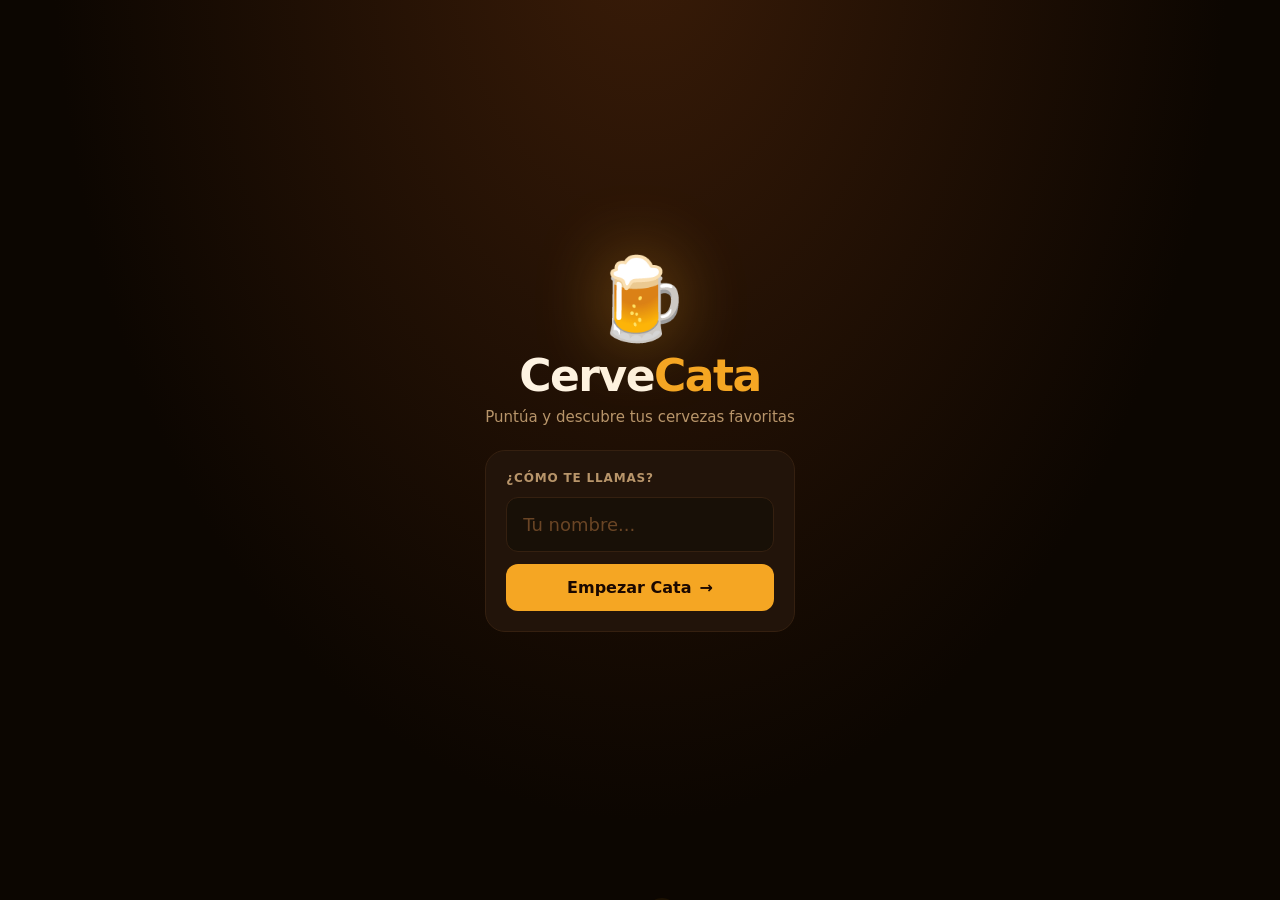
==== index.html @ 9f0ba377 "primer commit" ====
<!DOCTYPE html>
<html lang="es">
<head>
  <meta charset="UTF-8">
  <meta name="viewport" content="width=device-width, initial-scale=1.0, maximum-scale=1.0, user-scalable=no">
  <meta name="theme-color" content="#0c0601">
  <meta name="apple-mobile-web-app-capable" content="yes">
  <meta name="apple-mobile-web-app-status-bar-style" content="black-translucent">
  <meta name="description" content="La app para catar cervezas como un profesional">
  <title>CerveCata 🍺</title>
  <link rel="stylesheet" href="css/styles.css">
</head>
<body>

<div id="app">

  <!-- ══════════════════════════════════
       PANTALLA 1 — BIENVENIDA
       ══════════════════════════════════ -->
  <section id="screen-welcome" class="screen active">
    <div class="welcome-bg">
      <div class="bubbles" id="bubbles"></div>
    </div>

    <div class="welcome-content">
      <div class="logo-area">
        <span class="logo-icon">🍺</span>
        <h1 class="app-title">Cerve<span class="accent">Cata</span></h1>
        <p class="app-subtitle">Puntúa y descubre tus cervezas favoritas</p>
      </div>

      <!-- Tarjeta retomar sesión (visible si hay cookie) -->
      <div id="resume-card" class="card resume-card hidden">
        <div class="resume-header">
          <span class="resume-icon">👋</span>
          <div>
            <p class="resume-text">Hola de nuevo, <strong id="resume-name"></strong></p>
            <p class="resume-detail" id="resume-detail">Tienes una cata en progreso</p>
          </div>
        </div>
        <div class="resume-actions">
          <button id="btn-resume" class="btn btn-primary">Retomar cata</button>
          <button id="btn-discard" class="btn btn-ghost btn-sm">Nueva sesión</button>
        </div>
      </div>

      <!-- Formulario de inicio -->
      <div id="new-form" class="card form-card">
        <label class="form-label" for="input-name">¿Cómo te llamas?</label>
        <input
          type="text"
          id="input-name"
          class="form-input"
          placeholder="Tu nombre..."
          maxlength="30"
          autocomplete="off"
          autocorrect="off"
          spellcheck="false"
        >
        <button id="btn-start" class="btn btn-primary btn-full">
          Empezar Cata <span class="btn-arrow">→</span>
        </button>
      </div>
    </div>
  </section>


  <!-- ══════════════════════════════════
       PANTALLA 2 — CATA
       ══════════════════════════════════ -->
  <section id="screen-tasting" class="screen">

    <header class="tasting-header">
      <span class="header-name" id="header-name">Catador</span>
      <div class="progress-dots" id="progress-dots"></div>
      <span class="header-progress" id="header-progress">1/1</span>
    </header>

    <div class="progress-track">
      <div class="progress-fill" id="progress-fill"></div>
    </div>

    <div class="beer-stage">
      <div class="beer-card">

        <!-- Imagen de la cerveza -->
        <div class="beer-img-wrap" id="beer-img-wrap">
          <img id="beer-img" class="beer-img" src="" alt="" aria-hidden="true">
        </div>

        <!-- Cabecera de la cerveza -->
        <div class="beer-card-top">
          <div class="beer-badge" id="beer-badge">#01</div>
          <div class="beer-info">
            <h2 class="beer-title" id="beer-title">Nombre de la Cerveza</h2>
          </div>
          <div class="beer-check" id="beer-check">✓</div>
        </div>

        <!-- Puntuación 1-10 -->
        <div class="score-area">
          <div class="score-label-row">
            <span class="field-label">Puntuación</span>
            <span class="score-current" id="score-current">—</span>
          </div>
          <div class="score-grid" id="score-grid">
            <!-- Botones 1-10 generados por JS -->
          </div>
          <div class="score-vibe" id="score-vibe"></div>
        </div>

        <!-- Comentario -->
        <div class="comment-area">
          <label class="field-label" for="beer-comment">Notas de cata</label>
          <textarea
            id="beer-comment"
            class="comment-input"
            placeholder="Aroma, sabor, final en boca..."
            rows="3"
          ></textarea>
        </div>

      </div>
    </div>

    <!-- Navegación prev/next -->
    <div class="tasting-footer">
      <button id="btn-prev" class="btn btn-nav btn-ghost" disabled>
        ← Anterior
      </button>
      <button id="btn-next" class="btn btn-nav btn-primary">
        Siguiente →
      </button>
    </div>

    <!-- Botón finalizar -->
    <div class="finish-area">
      <button id="btn-finish" class="btn btn-finish">
        🏁 Finalizar — <span id="rated-count">0</span>/<span id="total-count">0</span> catadas
      </button>
    </div>

  </section>


  <!-- ══════════════════════════════════
       PANTALLA 3 — RESULTADOS
       ══════════════════════════════════ -->
  <section id="screen-results" class="screen">

    <div class="results-top">
      <div class="results-hero">
        <span class="trophy-icon">🏆</span>
        <h2 class="results-title">Cata Completada</h2>
        <p class="results-by" id="results-by">Por Samuel · 20 mar 2026</p>
      </div>

      <div class="stats-row">
        <div class="stat-pill">
          <span class="stat-num" id="stat-avg">—</span>
          <span class="stat-lbl">Media</span>
        </div>
        <div class="stat-pill stat-pill--best">
          <span class="stat-num" id="stat-best">—</span>
          <span class="stat-lbl">🥇 Mejor</span>
        </div>
        <div class="stat-pill stat-pill--worst">
          <span class="stat-num" id="stat-worst">—</span>
          <span class="stat-lbl">📉 Peor</span>
        </div>
      </div>
    </div>

    <!-- Gráfica -->
    <div class="chart-card card">
      <h3 class="section-label">Puntuaciones</h3>
      <div class="chart-wrapper" id="chart-wrapper">
        <canvas id="results-chart"></canvas>
      </div>
    </div>

    <!-- Lista detallada -->
    <div class="results-list" id="results-list"></div>

    <!-- Exportar -->
    <div class="export-card card">
      <h3 class="section-label">Guardar resultados</h3>
      <div class="export-buttons">
        <button id="btn-download" class="btn btn-export">
          <span class="export-icon">⬇</span>
          <span class="export-text">
            <strong>Descargar JSON</strong>
            <small>Para análisis posterior</small>
          </span>
        </button>
        <button id="btn-whatsapp" class="btn btn-export btn-wa">
          <span class="export-icon">📱</span>
          <span class="export-text">
            <strong>Compartir WhatsApp</strong>
            <small>Enviar al grupo</small>
          </span>
        </button>
      </div>
    </div>

    <button id="btn-new-tasting" class="btn btn-ghost btn-full btn-new">
      ↩ Nueva Cata
    </button>

  </section>

</div><!-- #app -->

<script src="https://cdn.jsdelivr.net/npm/chart.js@4.4.0/dist/chart.umd.min.js"></script>
<script src="js/app.js"></script>
</body>
</html>
---- css/styles.css ----
/* ═══════════════════════════════════════════════════════
   CERVE CATA — Estilos
   Dark mode · Mobile-first · Beer aesthetic
   ═══════════════════════════════════════════════════════ */

:root {
  /* Colores base */
  --bg:           #0c0601;
  --surface:      #181007;
  --card:         #22140a;
  --card-hover:   #2c1b0e;
  --border:       #352010;
  --border-lit:   #553520;

  /* Acento ámbar */
  --amber:        #f5a623;
  --amber-dark:   #c47c0a;
  --amber-glow:   rgba(245, 166, 35, 0.15);
  --amber-soft:   rgba(245, 166, 35, 0.07);

  /* Textos */
  --cream:        #fef3e2;
  --tan:          #b8956a;
  --muted:        #6a4525;

  /* Semáforo */
  --green:        #4ade80;
  --yellow:       #fbbf24;
  --red:          #f87171;

  /* Layout */
  --font:         -apple-system, BlinkMacSystemFont, 'Segoe UI', system-ui, sans-serif;
  --radius:       20px;
  --radius-sm:    12px;
  --radius-xs:    8px;
  --shadow:       0 16px 48px rgba(0, 0, 0, 0.7);
  --shadow-sm:    0 4px 16px rgba(0, 0, 0, 0.4);
  --t:            0.2s ease;
}

/* ─── RESET ──────────────────────────── */
*, *::before, *::after { box-sizing: border-box; margin: 0; padding: 0; }

html, body {
  height: 100%;
  overflow: hidden;
}

body {
  font-family: var(--font);
  background: var(--bg);
  color: var(--cream);
  -webkit-font-smoothing: antialiased;
  -webkit-text-size-adjust: 100%;
}

#app {
  height: 100vh;
  height: 100dvh;
  position: relative;
  overflow: hidden;
}

/* ─── PANTALLAS ──────────────────────── */
.screen {
  position: absolute;
  inset: 0;
  display: flex;
  flex-direction: column;
  overflow-x: hidden;
  overflow-y: auto;
  opacity: 0;
  pointer-events: none;
  transform: translateX(40px);
  transition: opacity 0.3s ease, transform 0.3s ease;
  scrollbar-width: thin;
  scrollbar-color: var(--border-lit) transparent;
}

.screen::-webkit-scrollbar { width: 4px; }
.screen::-webkit-scrollbar-thumb { background: var(--border-lit); border-radius: 2px; }

.screen.active {
  opacity: 1;
  pointer-events: all;
  transform: translateX(0);
}

.screen.slide-out {
  opacity: 0;
  transform: translateX(-40px);
  pointer-events: none;
}

/* ─── CARDS ──────────────────────────── */
.card {
  background: var(--card);
  border: 1px solid var(--border);
  border-radius: var(--radius);
  padding: 20px;
}

/* ─── BOTONES ────────────────────────── */
.btn {
  display: inline-flex;
  align-items: center;
  justify-content: center;
  gap: 8px;
  padding: 14px 24px;
  border-radius: var(--radius-sm);
  border: none;
  cursor: pointer;
  font-family: var(--font);
  font-size: 16px;
  font-weight: 600;
  transition: all var(--t);
  user-select: none;
  -webkit-tap-highlight-color: transparent;
  white-space: nowrap;
}

.btn:active { transform: scale(0.97); }

.btn-primary {
  background: var(--amber);
  color: #1a0800;
}
.btn-primary:hover { background: var(--amber-dark); }

.btn-ghost {
  background: transparent;
  color: var(--tan);
  border: 1px solid var(--border);
}
.btn-ghost:hover { border-color: var(--amber); color: var(--amber); }

.btn-full { width: 100%; }
.btn-sm { padding: 8px 16px; font-size: 14px; }

.btn-arrow { font-style: normal; }

/* Shake para input vacío */
@keyframes shake {
  0%, 100% { transform: translateX(0); }
  20%, 60%  { transform: translateX(-6px); }
  40%, 80%  { transform: translateX(6px); }
}
.shake {
  animation: shake 0.45s ease;
  border-color: var(--red) !important;
}

.hidden { display: none !important; }


/* ══════════════════════════════════════════
   PANTALLA 1 — BIENVENIDA
   ══════════════════════════════════════════ */

#screen-welcome { overflow-y: auto; }

.welcome-bg {
  position: fixed;
  inset: 0;
  background: radial-gradient(ellipse at 50% -10%, #3a1c08 0%, var(--bg) 65%);
  pointer-events: none;
  z-index: 0;
}

/* Burbujas animadas */
.bubbles { position: absolute; inset: 0; overflow: hidden; }

.bubble {
  position: absolute;
  bottom: -30px;
  border-radius: 50%;
  background: rgba(245, 166, 35, 0.07);
  animation: bubble-rise linear infinite;
}

@keyframes bubble-rise {
  0%   { transform: translateY(0) scale(1);     opacity: 0.8; }
  100% { transform: translateY(-110vh) scale(0.4); opacity: 0;   }
}

.welcome-content {
  position: relative;
  z-index: 1;
  flex: 1;
  display: flex;
  flex-direction: column;
  align-items: center;
  justify-content: center;
  gap: 24px;
  padding: 48px 20px 64px;
  min-height: 100dvh;
}

/* Logo */
.logo-area { text-align: center; }

.logo-icon {
  display: block;
  font-size: 80px;
  margin-bottom: 8px;
  filter: drop-shadow(0 0 36px rgba(245, 166, 35, 0.45));
  animation: float 3.5s ease-in-out infinite;
}

@keyframes float {
  0%, 100% { transform: translateY(0px); }
  50%       { transform: translateY(-10px); }
}

.app-title {
  font-size: 44px;
  font-weight: 800;
  letter-spacing: -1.5px;
  color: var(--cream);
  line-height: 1;
}
.app-title .accent { color: var(--amber); }

.app-subtitle {
  margin-top: 10px;
  font-size: 15px;
  color: var(--tan);
  font-weight: 400;
}

/* Tarjeta retomar */
.resume-card {
  width: 100%;
  max-width: 420px;
  border-color: var(--amber);
  border-width: 2px;
  background: var(--amber-soft);
  display: flex;
  flex-direction: column;
  gap: 16px;
}

.resume-header {
  display: flex;
  align-items: center;
  gap: 14px;
}

.resume-icon { font-size: 32px; flex-shrink: 0; }

.resume-text {
  font-size: 16px;
  color: var(--cream);
}
.resume-text strong { color: var(--amber); }

.resume-detail {
  font-size: 13px;
  color: var(--tan);
  margin-top: 2px;
}

.resume-actions {
  display: flex;
  gap: 10px;
  flex-wrap: wrap;
}

/* Formulario */
.form-card {
  width: 100%;
  max-width: 420px;
  display: flex;
  flex-direction: column;
  gap: 12px;
}

.form-label {
  font-size: 12px;
  font-weight: 700;
  color: var(--tan);
  text-transform: uppercase;
  letter-spacing: 0.07em;
}

.form-input {
  width: 100%;
  padding: 16px;
  background: var(--surface);
  border: 1.5px solid var(--border);
  border-radius: var(--radius-sm);
  color: var(--cream);
  font-family: var(--font);
  font-size: 18px;
  outline: none;
  transition: border-color var(--t), box-shadow var(--t);
}

.form-input:focus {
  border-color: var(--amber);
  box-shadow: 0 0 0 3px var(--amber-glow);
}

.form-input::placeholder { color: var(--muted); }


/* ══════════════════════════════════════════
   PANTALLA 2 — CATA
   ══════════════════════════════════════════ */

#screen-tasting {
  overflow-y: hidden; /* scroll solo en beer-stage */
}

/* Header */
.tasting-header {
  display: flex;
  align-items: center;
  justify-content: space-between;
  padding: 16px 20px 10px;
  flex-shrink: 0;
  gap: 8px;
}

.header-name {
  font-size: 15px;
  font-weight: 700;
  color: var(--amber);
  white-space: nowrap;
  overflow: hidden;
  text-overflow: ellipsis;
  max-width: 120px;
}

.header-progress {
  font-size: 13px;
  font-weight: 700;
  color: var(--tan);
  background: var(--card);
  border: 1px solid var(--border);
  border-radius: 20px;
  padding: 4px 12px;
  white-space: nowrap;
  flex-shrink: 0;
}

/* Dots de progreso */
.progress-dots {
  display: flex;
  gap: 5px;
  flex-wrap: wrap;
  justify-content: center;
  flex: 1;
  max-width: 180px;
}

.dot {
  width: 8px;
  height: 8px;
  border-radius: 50%;
  background: var(--border-lit);
  transition: all var(--t);
  cursor: pointer;
  flex-shrink: 0;
}
.dot.rated   { background: var(--amber); opacity: 0.6; }
.dot.current { background: var(--amber); width: 22px; border-radius: 4px; }
.dot.rated.current { opacity: 1; }

/* Barra de progreso */
.progress-track {
  height: 3px;
  background: var(--border);
  margin: 0 20px 0;
  border-radius: 2px;
  flex-shrink: 0;
}

.progress-fill {
  height: 100%;
  background: linear-gradient(90deg, var(--amber-dark), var(--amber));
  border-radius: 2px;
  transition: width 0.4s cubic-bezier(0.4, 0, 0.2, 1);
}

/* Zona de scroll de la tarjeta cerveza */
.beer-stage {
  flex: 1;
  overflow-y: auto;
  padding: 14px 20px 0;
  scrollbar-width: none;
}
.beer-stage::-webkit-scrollbar { display: none; }

/* Tarjeta cerveza */
.beer-card {
  background: var(--card);
  border: 1px solid var(--border);
  border-radius: var(--radius);
  padding: 20px;
  display: flex;
  flex-direction: column;
  gap: 22px;
  box-shadow: var(--shadow);
}

/* Imagen cerveza */
.beer-img-wrap {
  width: 100%;
  height: 220px;
  border-radius: var(--radius-sm);
  overflow: hidden;
  background: var(--surface);
  display: flex;
  align-items: center;
  justify-content: center;
  margin-bottom: 2px;
}

.beer-img-wrap.no-image {
  display: none;
}

.beer-img {
  width: 100%;
  height: 100%;
  object-fit: contain;
  object-position: center;
  padding: 12px;
  transition: transform 0.35s ease;
}

.beer-img:hover {
  transform: scale(1.04);
}

.beer-card-top {
  display: flex;
  align-items: flex-start;
  gap: 12px;
}

.beer-badge {
  background: var(--amber-glow);
  border: 1.5px solid var(--amber);
  color: var(--amber);
  font-size: 12px;
  font-weight: 800;
  letter-spacing: 0.05em;
  padding: 4px 10px;
  border-radius: var(--radius-xs);
  flex-shrink: 0;
  margin-top: 3px;
}

.beer-info { flex: 1; min-width: 0; }

.beer-title {
  font-size: 22px;
  font-weight: 800;
  color: var(--cream);
  line-height: 1.25;
}

/* Check marca "ya puntuado" */
.beer-check {
  width: 28px;
  height: 28px;
  border-radius: 50%;
  background: var(--green);
  color: #002208;
  display: flex;
  align-items: center;
  justify-content: center;
  font-size: 13px;
  font-weight: 900;
  opacity: 0;
  transition: opacity var(--t);
  flex-shrink: 0;
  margin-top: 3px;
}
.beer-check.visible { opacity: 1; }

/* Puntuación */
.score-area {
  display: flex;
  flex-direction: column;
  gap: 10px;
}

.score-label-row {
  display: flex;
  justify-content: space-between;
  align-items: center;
}

.field-label {
  font-size: 12px;
  font-weight: 700;
  color: var(--tan);
  text-transform: uppercase;
  letter-spacing: 0.07em;
}

.score-current {
  font-size: 32px;
  font-weight: 900;
  color: var(--amber);
  line-height: 1;
  min-width: 40px;
  text-align: right;
}

/* Grid de botones 1-10 */
.score-grid {
  display: grid;
  grid-template-columns: repeat(5, 1fr);
  gap: 8px;
}

.score-btn {
  aspect-ratio: 1;
  border: 1.5px solid var(--border-lit);
  border-radius: var(--radius-xs);
  background: var(--surface);
  color: var(--tan);
  font-size: 18px;
  font-weight: 700;
  cursor: pointer;
  font-family: var(--font);
  transition: all var(--t);
  -webkit-tap-highlight-color: transparent;
}

.score-btn:hover {
  border-color: var(--amber);
  color: var(--amber);
  background: var(--amber-glow);
}

.score-btn.active {
  background: var(--amber);
  border-color: var(--amber);
  color: #1a0800;
  transform: scale(1.06);
  box-shadow: 0 4px 18px rgba(245, 166, 35, 0.4);
}

/* Color condicional por rango */
.score-btn[data-score="1"].active,
.score-btn[data-score="2"].active,
.score-btn[data-score="3"].active {
  background: var(--red);
  border-color: var(--red);
  box-shadow: 0 4px 18px rgba(248, 113, 113, 0.35);
  color: #2a0000;
}

.score-btn[data-score="4"].active,
.score-btn[data-score="5"].active,
.score-btn[data-score="6"].active {
  background: var(--yellow);
  border-color: var(--yellow);
  box-shadow: 0 4px 18px rgba(251, 191, 36, 0.35);
  color: #2a1800;
}

/* Descripción vibe */
.score-vibe {
  height: 20px;
  font-size: 13px;
  color: var(--tan);
  font-style: italic;
  text-align: center;
  transition: opacity var(--t);
}

/* Comentario */
.comment-area {
  display: flex;
  flex-direction: column;
  gap: 8px;
}

.comment-input {
  width: 100%;
  padding: 12px 14px;
  background: var(--surface);
  border: 1.5px solid var(--border);
  border-radius: var(--radius-xs);
  color: var(--cream);
  font-family: var(--font);
  font-size: 15px;
  resize: none;
  outline: none;
  transition: border-color var(--t), box-shadow var(--t);
  line-height: 1.5;
}

.comment-input:focus {
  border-color: var(--amber);
  box-shadow: 0 0 0 3px var(--amber-glow);
}

.comment-input::placeholder { color: var(--muted); }

/* Botones prev/next */
.tasting-footer {
  display: flex;
  gap: 10px;
  padding: 12px 20px 10px;
  flex-shrink: 0;
}

.btn-nav {
  flex: 1;
  padding: 13px;
}

/* Botón finalizar */
.finish-area {
  padding: 0 20px 24px;
  flex-shrink: 0;
}

.btn-finish {
  width: 100%;
  padding: 15px;
  background: rgba(10, 40, 12, 0.8);
  border: 1.5px solid var(--green);
  color: var(--green);
  border-radius: var(--radius-sm);
  font-size: 15px;
  font-weight: 700;
  cursor: pointer;
  font-family: var(--font);
  transition: all var(--t);
  -webkit-tap-highlight-color: transparent;
}

.btn-finish:hover {
  background: rgba(14, 55, 17, 0.9);
  box-shadow: 0 4px 20px rgba(74, 222, 128, 0.2);
}

.btn-finish.all-done {
  animation: pulse-green 2s ease-in-out infinite;
}

@keyframes pulse-green {
  0%, 100% { box-shadow: 0 4px 16px rgba(74,222,128,0.15); }
  50%       { box-shadow: 0 4px 28px rgba(74,222,128,0.45); }
}


/* ══════════════════════════════════════════
   PANTALLA 3 — RESULTADOS
   ══════════════════════════════════════════ */

#screen-results { overflow-y: auto; }

.results-top {
  background: radial-gradient(ellipse at 50% -5%, #3a1c08 0%, var(--bg) 70%);
  padding: 32px 20px 24px;
  text-align: center;
}

.results-hero { margin-bottom: 24px; }

.trophy-icon {
  display: block;
  font-size: 60px;
  margin-bottom: 12px;
  filter: drop-shadow(0 0 24px rgba(245, 166, 35, 0.5));
}

.results-title {
  font-size: 28px;
  font-weight: 800;
  color: var(--cream);
}

.results-by {
  margin-top: 6px;
  font-size: 14px;
  color: var(--tan);
}

/* Estadísticas */
.stats-row {
  display: flex;
  gap: 10px;
  justify-content: center;
  flex-wrap: wrap;
}

.stat-pill {
  background: var(--card);
  border: 1px solid var(--border);
  border-radius: var(--radius-sm);
  padding: 12px 20px;
  text-align: center;
  min-width: 88px;
}

.stat-num {
  display: block;
  font-size: 26px;
  font-weight: 900;
  color: var(--amber);
  line-height: 1;
}

.stat-lbl {
  display: block;
  font-size: 11px;
  color: var(--muted);
  text-transform: uppercase;
  letter-spacing: 0.06em;
  margin-top: 3px;
}

.stat-pill--best  .stat-num { color: var(--green);  }
.stat-pill--worst .stat-num { color: var(--red);    }

/* Gráfica */
.chart-card {
  margin: 16px 20px;
}

.section-label {
  font-size: 12px;
  font-weight: 700;
  color: var(--tan);
  text-transform: uppercase;
  letter-spacing: 0.07em;
  margin-bottom: 16px;
}

.chart-wrapper {
  position: relative;
  min-height: 180px;
}

/* Lista resultados */
.results-list {
  padding: 0 20px;
  display: flex;
  flex-direction: column;
  gap: 8px;
  margin-bottom: 16px;
}

.result-item {
  background: var(--card);
  border: 1px solid var(--border);
  border-radius: var(--radius-sm);
  padding: 12px 16px;
  display: flex;
  align-items: center;
  gap: 12px;
}

.result-rank {
  font-size: 16px;
  flex-shrink: 0;
  width: 22px;
  text-align: center;
}

.result-info { flex: 1; min-width: 0; }

.result-name {
  font-size: 15px;
  font-weight: 700;
  color: var(--cream);
  white-space: nowrap;
  overflow: hidden;
  text-overflow: ellipsis;
}

.result-comment {
  font-size: 12px;
  color: var(--muted);
  margin-top: 2px;
  font-style: italic;
  white-space: nowrap;
  overflow: hidden;
  text-overflow: ellipsis;
}

.result-score {
  font-size: 22px;
  font-weight: 900;
  min-width: 44px;
  text-align: right;
  line-height: 1;
}
.result-score small { font-size: 11px; opacity: 0.55; }

.score-high   { color: var(--amber); }
.score-medium { color: var(--yellow); }
.score-low    { color: var(--red); }
.score-none   { color: var(--muted); }

/* Export */
.export-card {
  margin: 0 20px 14px;
}

.export-buttons {
  display: flex;
  flex-direction: column;
  gap: 10px;
}

.btn-export {
  display: flex;
  align-items: center;
  gap: 14px;
  padding: 14px 16px;
  background: var(--surface);
  border: 1.5px solid var(--border-lit);
  border-radius: var(--radius-sm);
  color: var(--cream);
  cursor: pointer;
  font-family: var(--font);
  transition: all var(--t);
  text-align: left;
  width: 100%;
}

.btn-export:hover {
  border-color: var(--amber);
  background: var(--amber-glow);
}
.btn-export:active { transform: scale(0.98); }

.btn-wa { border-color: #2a9d5a; }
.btn-wa:hover {
  border-color: #25D366;
  background: rgba(37, 211, 102, 0.08);
}

.export-icon { font-size: 28px; flex-shrink: 0; }

.export-text {
  display: flex;
  flex-direction: column;
  gap: 2px;
}
.export-text strong { font-size: 15px; font-weight: 700; }
.export-text small  { font-size: 12px; color: var(--muted); font-weight: 400; }

.btn-new {
  margin: 4px 20px 36px;
  width: calc(100% - 40px);
}


/* ══════════════════════════════════════════
   RESPONSIVE — Tablet/Desktop
   ══════════════════════════════════════════ */

@media (min-width: 600px) {
  .welcome-content {
    max-width: 500px;
    margin: 0 auto;
  }

  #screen-tasting .tasting-header,
  #screen-tasting .progress-track,
  #screen-tasting .beer-stage,
  #screen-tasting .tasting-footer,
  #screen-tasting .finish-area {
    max-width: 560px;
    margin-left: auto;
    margin-right: auto;
    width: 100%;
  }

  #screen-tasting .progress-track {
    margin: 0 auto;
  }

  .results-top { padding: 40px 20px 28px; }

  .chart-card,
  .results-list,
  .export-card,
  .btn-new {
    max-width: 560px;
    margin-left: auto;
    margin-right: auto;
  }

  .results-list { width: 100%; padding: 0; }

  .btn-new { margin: 4px auto 40px; }
}
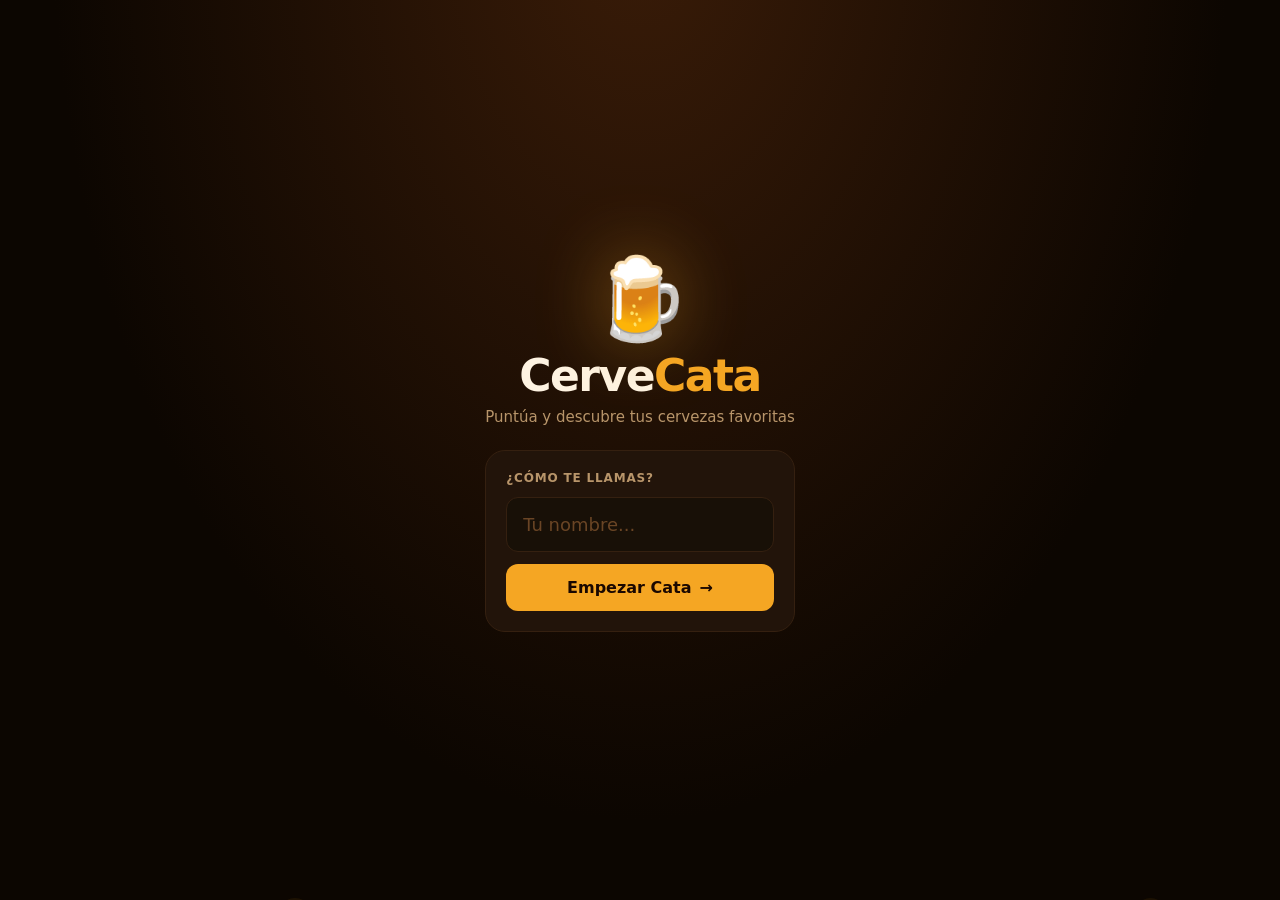
==== commit d6a8bfa1: "s3 compatibility with analitics mod" ====
--- a/index.html
+++ b/index.html
@@ -185,6 +185,7 @@
     <!-- Exportar -->
     <div class="export-card card">
       <h3 class="section-label">Guardar resultados</h3>
+      <div id="s3-status" class="s3-status hidden"></div>
       <div class="export-buttons">
         <button id="btn-download" class="btn btn-export">
           <span class="export-icon">⬇</span>
@@ -207,11 +208,17 @@
       ↩ Nueva Cata
     </button>
 
+    <a href="analytics.html" class="btn btn-ghost btn-full btn-analytics">
+      📊 Ver analíticas de la cata
+    </a>
+
   </section>
 
 </div><!-- #app -->
 
 <script src="https://cdn.jsdelivr.net/npm/chart.js@4.4.0/dist/chart.umd.min.js"></script>
+<script src="js/config.js"></script>
+<script src="js/aws-s3.js"></script>
 <script src="js/app.js"></script>
 </body>
 </html>
--- a/css/styles.css
+++ b/css/styles.css
@@ -853,10 +853,49 @@
 .export-text small  { font-size: 12px; color: var(--muted); font-weight: 400; }
 
 .btn-new {
-  margin: 4px 20px 36px;
+  margin: 4px 20px 10px;
   width: calc(100% - 40px);
 }
 
+.btn-analytics {
+  margin: 0 20px 36px;
+  width: calc(100% - 40px);
+  font-size: 14px;
+  opacity: 0.7;
+}
+.btn-analytics:hover { opacity: 1; }
+
+/* Estado de subida a S3 */
+.s3-status {
+  padding: 10px 14px;
+  border-radius: var(--radius-xs);
+  font-size: 13px;
+  font-weight: 600;
+  margin-bottom: 10px;
+  display: flex;
+  align-items: center;
+  gap: 8px;
+  line-height: 1.4;
+}
+
+.s3-status--uploading {
+  background: var(--amber-soft);
+  border: 1px solid var(--amber-dark);
+  color: var(--amber);
+}
+
+.s3-status--success {
+  background: rgba(74, 222, 128, 0.08);
+  border: 1px solid var(--green);
+  color: var(--green);
+}
+
+.s3-status--error {
+  background: rgba(248, 113, 113, 0.08);
+  border: 1px solid var(--red);
+  color: var(--red);
+  word-break: break-word;
+}
 
 /* ══════════════════════════════════════════
    RESPONSIVE — Tablet/Desktop
@@ -896,5 +935,13 @@
 
   .results-list { width: 100%; padding: 0; }
 
-  .btn-new { margin: 4px auto 40px; }
-}
+  .btn-new,
+  .btn-analytics {
+    margin: 4px auto;
+    width: calc(100% - 40px);
+    max-width: 560px;
+    display: flex;
+  }
+
+  .btn-analytics { margin-bottom: 40px; }
+}
